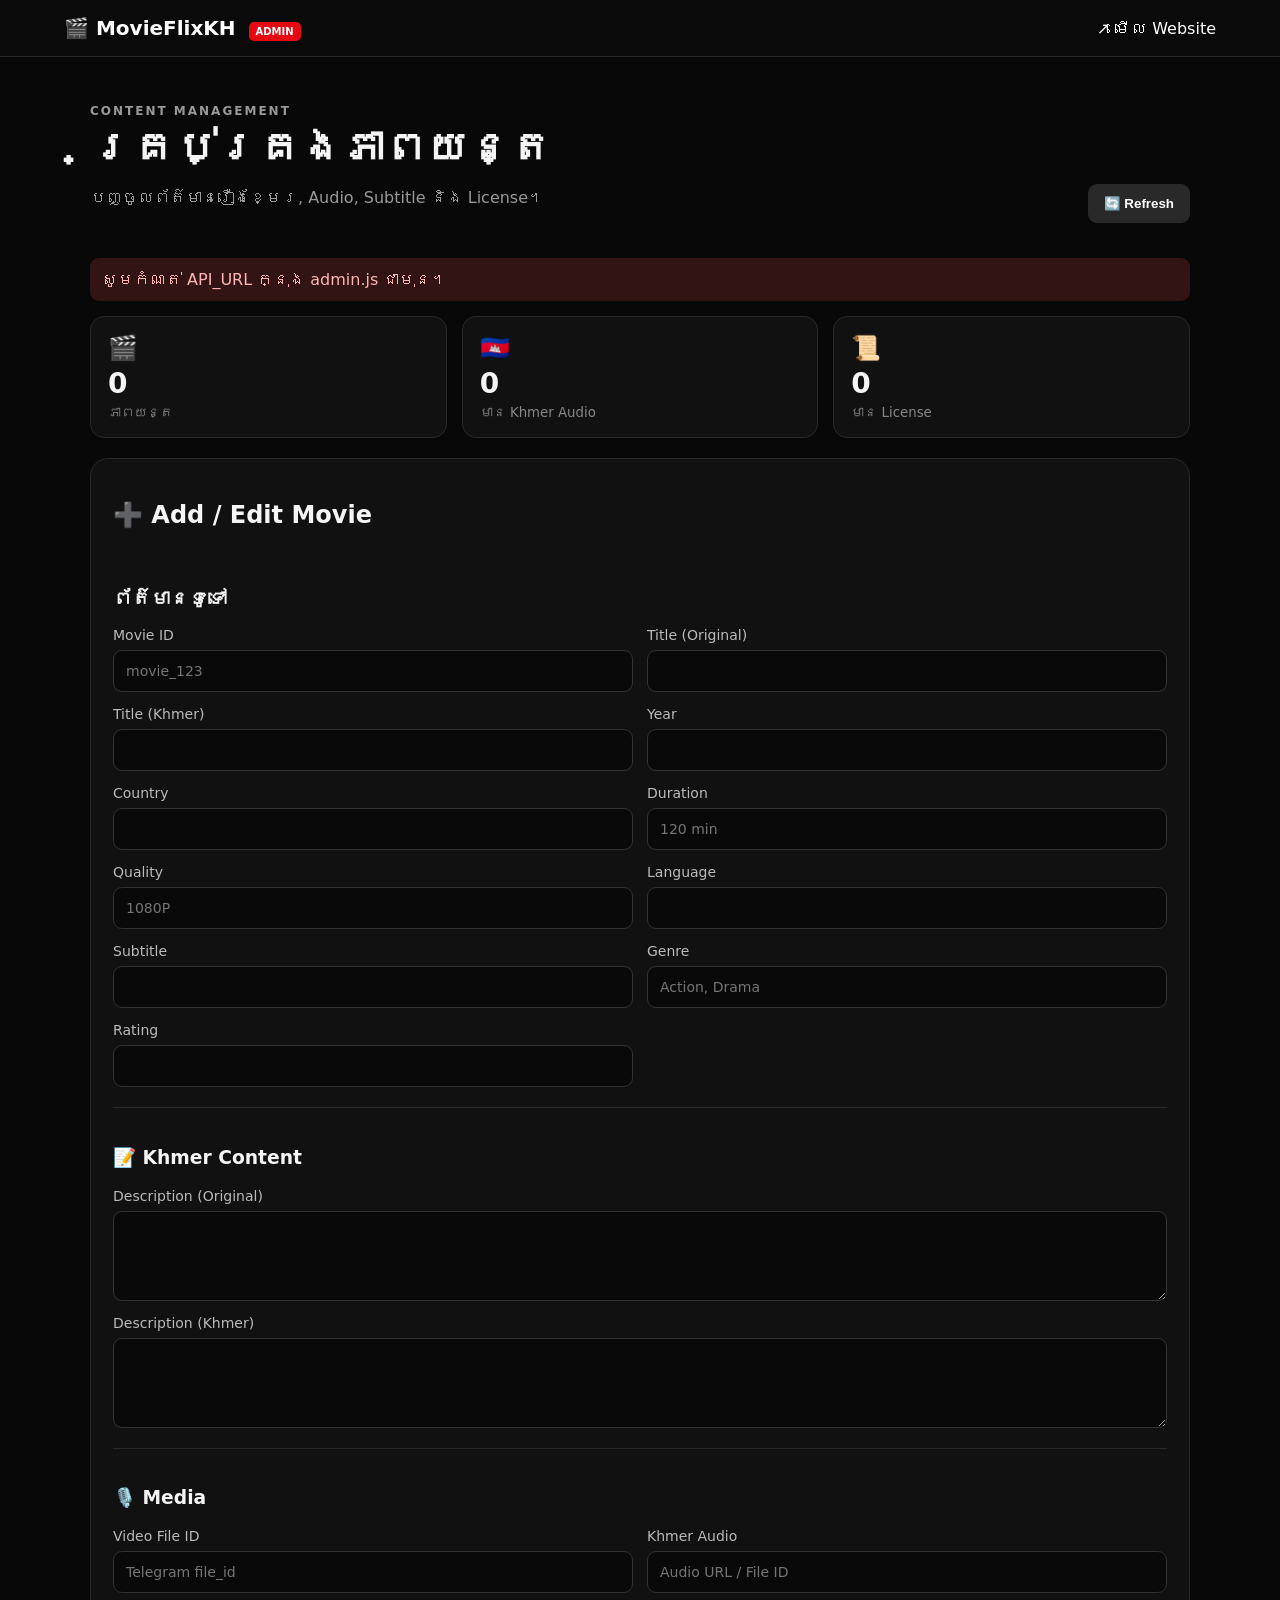
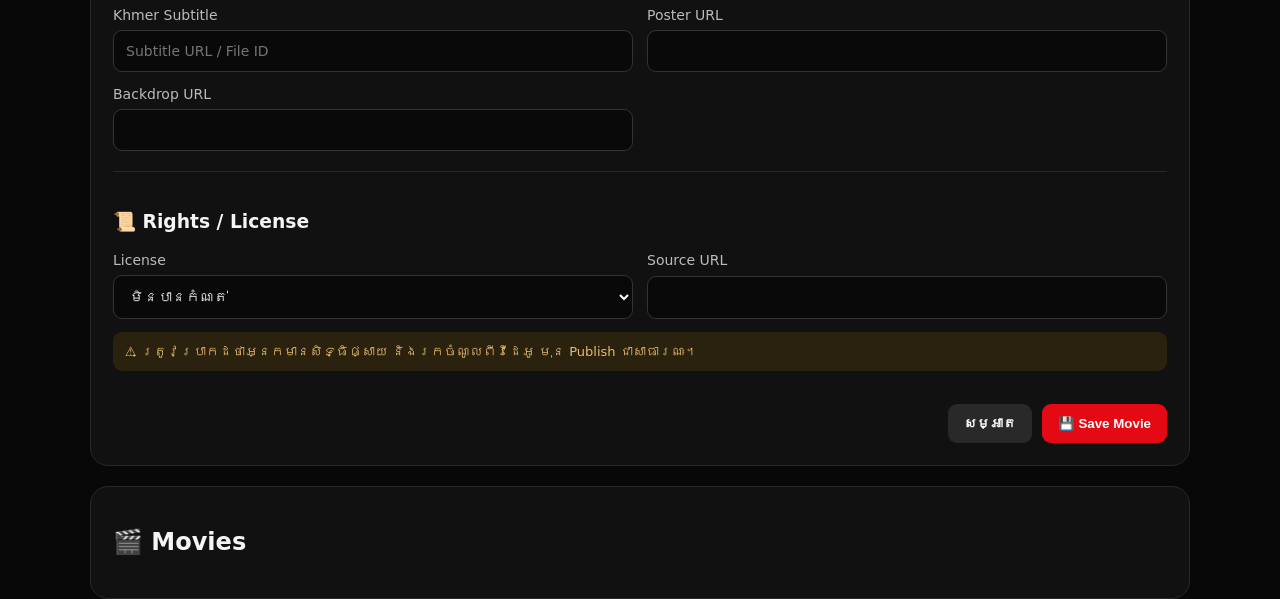
==== admin/index.html @ 7a0fedc2 "Add files via upload" ====
<!DOCTYPE html>
<html lang="km">
<head>
<meta charset="UTF-8">
<meta name="viewport" content="width=device-width,initial-scale=1">
<meta name="robots" content="noindex,nofollow">
<title>MovieFlixKH Admin</title>
<link rel="stylesheet" href="admin.css">
<script src="admin.js" defer></script>
</head>
<body>
<header class="admin-header">
  <a class="brand" href="../index.html">🎬 MovieFlixKH <small>ADMIN</small></a>
  <a href="../index.html">↗ មើល Website</a>
</header>
<main>
<section class="heading">
  <div><p class="eyebrow">CONTENT MANAGEMENT</p><h1>គ្រប់គ្រងភាពយន្ត</h1><p>បញ្ចូលព័ត៌មានរឿងខ្មែរ, Audio, Subtitle និង License។</p></div>
  <button id="refreshButton" class="secondary" type="button">🔄 Refresh</button>
</section>
<div id="adminMessage" class="message" role="status" hidden></div>

<section class="stats">
  <div><span>🎬</span><b id="movieCount">0</b><small>ភាពយន្ត</small></div>
  <div><span>🇰🇭</span><b id="khmerCount">0</b><small>មាន Khmer Audio</small></div>
  <div><span>📜</span><b id="licensedCount">0</b><small>មាន License</small></div>
</section>

<section class="panel">
<h2>➕ Add / Edit Movie</h2>
<form id="movieForm">
<div class="section"><h3>ព័ត៌មានទូទៅ</h3><div class="grid">
<label>Movie ID<input id="movieId" placeholder="movie_123"></label>
<label>Title (Original)<input id="title" required></label>
<label>Title (Khmer)<input id="titleKh"></label>
<label>Year<input id="year"></label>
<label>Country<input id="country"></label>
<label>Duration<input id="duration" placeholder="120 min"></label>
<label>Quality<input id="quality" placeholder="1080P"></label>
<label>Language<input id="language"></label>
<label>Subtitle<input id="subtitle"></label>
<label>Genre<input id="genre" placeholder="Action, Drama"></label>
<label>Rating<input id="rating" type="number" min="0" max="10" step=".1"></label>
</div></div>

<div class="section"><h3>📝 Khmer Content</h3><div class="one">
<label>Description (Original)<textarea id="description" rows="4"></textarea></label>
<label>Description (Khmer)<textarea id="descriptionKh" rows="4"></textarea></label>
</div></div>

<div class="section"><h3>🎙️ Media</h3><div class="grid">
<label>Video File ID<input id="videoFileId" placeholder="Telegram file_id"></label>
<label>Khmer Audio<input id="khmerAudio" placeholder="Audio URL / File ID"></label>
<label>Khmer Subtitle<input id="khmerSubtitle" placeholder="Subtitle URL / File ID"></label>
<label>Poster URL<input id="poster" type="url"></label>
<label>Backdrop URL<input id="backdrop" type="url"></label>
</div></div>

<div class="section"><h3>📜 Rights / License</h3><div class="grid">
<label>License<select id="license">
<option value="">មិនបានកំណត់</option>
<option value="owned">Owned</option>
<option value="licensed">Licensed</option>
<option value="public-domain">Public Domain</option>
<option value="creative-commons">Creative Commons</option>
</select></label>
<label>Source URL<input id="source" type="url"></label>
</div><p class="warning">⚠️ ត្រូវប្រាកដថាអ្នកមានសិទ្ធិផ្សាយ និងរកចំណូលពីវីដេអូ មុន Publish ជាសាធារណៈ។</p></div>

<div class="actions"><button id="resetButton" class="secondary" type="reset">សម្អាត</button><button class="primary" type="submit">💾 Save Movie</button></div>
</form>
</section>

<section class="panel"><h2>🎬 Movies</h2><div id="movieList"></div></section>
</main>
</body>
</html>
---- admin/admin.css ----
*{box-sizing:border-box}body{margin:0;background:#080808;color:#f5f5f5;font-family:system-ui,"Noto Sans Khmer",sans-serif}.admin-header{position:sticky;top:0;z-index:5;display:flex;justify-content:space-between;align-items:center;padding:16px 5%;background:#0b0b0bf2;border-bottom:1px solid #292929}.admin-header a{color:#fff;text-decoration:none}.brand{font-size:20px;font-weight:800}.brand small{background:#e50914;padding:4px 7px;border-radius:5px;font-size:10px;margin-left:6px}.heading{display:flex;justify-content:space-between;align-items:end;gap:20px}.eyebrow{color:#e50914;font-size:12px;font-weight:800;letter-spacing:2px;margin-bottom:5px}.heading h1{margin:0 0 7px;font-size:clamp(28px,6vw,42px)}.heading p{color:#999}.heading,.panel,.stats{width:min(1100px,92%);margin-left:auto;margin-right:auto}.heading{padding:35px 0 20px}.panel{margin-top:20px;padding:22px;border:1px solid #292929;border-radius:18px;background:#111}.stats{display:grid;grid-template-columns:repeat(3,1fr);gap:15px;margin-top:15px}.stats>div{padding:17px;border:1px solid #292929;border-radius:14px;background:#111;display:grid;gap:5px}.stats span{font-size:24px}.stats b{font-size:28px}.stats small{color:#888}.section{border-top:1px solid #282828;padding:20px 0}.section:first-child{border-top:0}.grid{display:grid;grid-template-columns:repeat(2,1fr);gap:14px}.one{display:grid;gap:14px}label{display:grid;gap:7px;color:#bbb;font-size:14px}input,textarea,select{width:100%;padding:12px;border:1px solid #333;border-radius:9px;background:#090909;color:#fff;font:inherit}input:focus,textarea:focus,select:focus{outline:1px solid #e50914}.actions{display:flex;justify-content:flex-end;gap:10px}.primary,.secondary{border:0;border-radius:9px;padding:12px 16px;font-weight:700;cursor:pointer}.primary{background:#e50914;color:white}.secondary{background:#292929;color:white}.warning{padding:12px;border-radius:9px;background:#2a210f;color:#e6bd6c;font-size:13px}.message{margin:15px auto;padding:12px;width:min(1100px,92%);border-radius:9px;background:#173017;color:#b9f0b9}.message.error{background:#321414;color:#ffb5b5}.movie-row{display:flex;justify-content:space-between;gap:15px;padding:14px;margin-top:10px;border:1px solid #292929;border-radius:10px;background:#0b0b0b}.movie-row small{display:block;color:#888;margin-top:5px}@media(max-width:700px){.heading{display:block}.stats{grid-template-columns:1fr}.grid{grid-template-columns:1fr}.panel{padding:16px}.movie-row{display:block}.movie-row button{margin-top:10px;width:100%}}
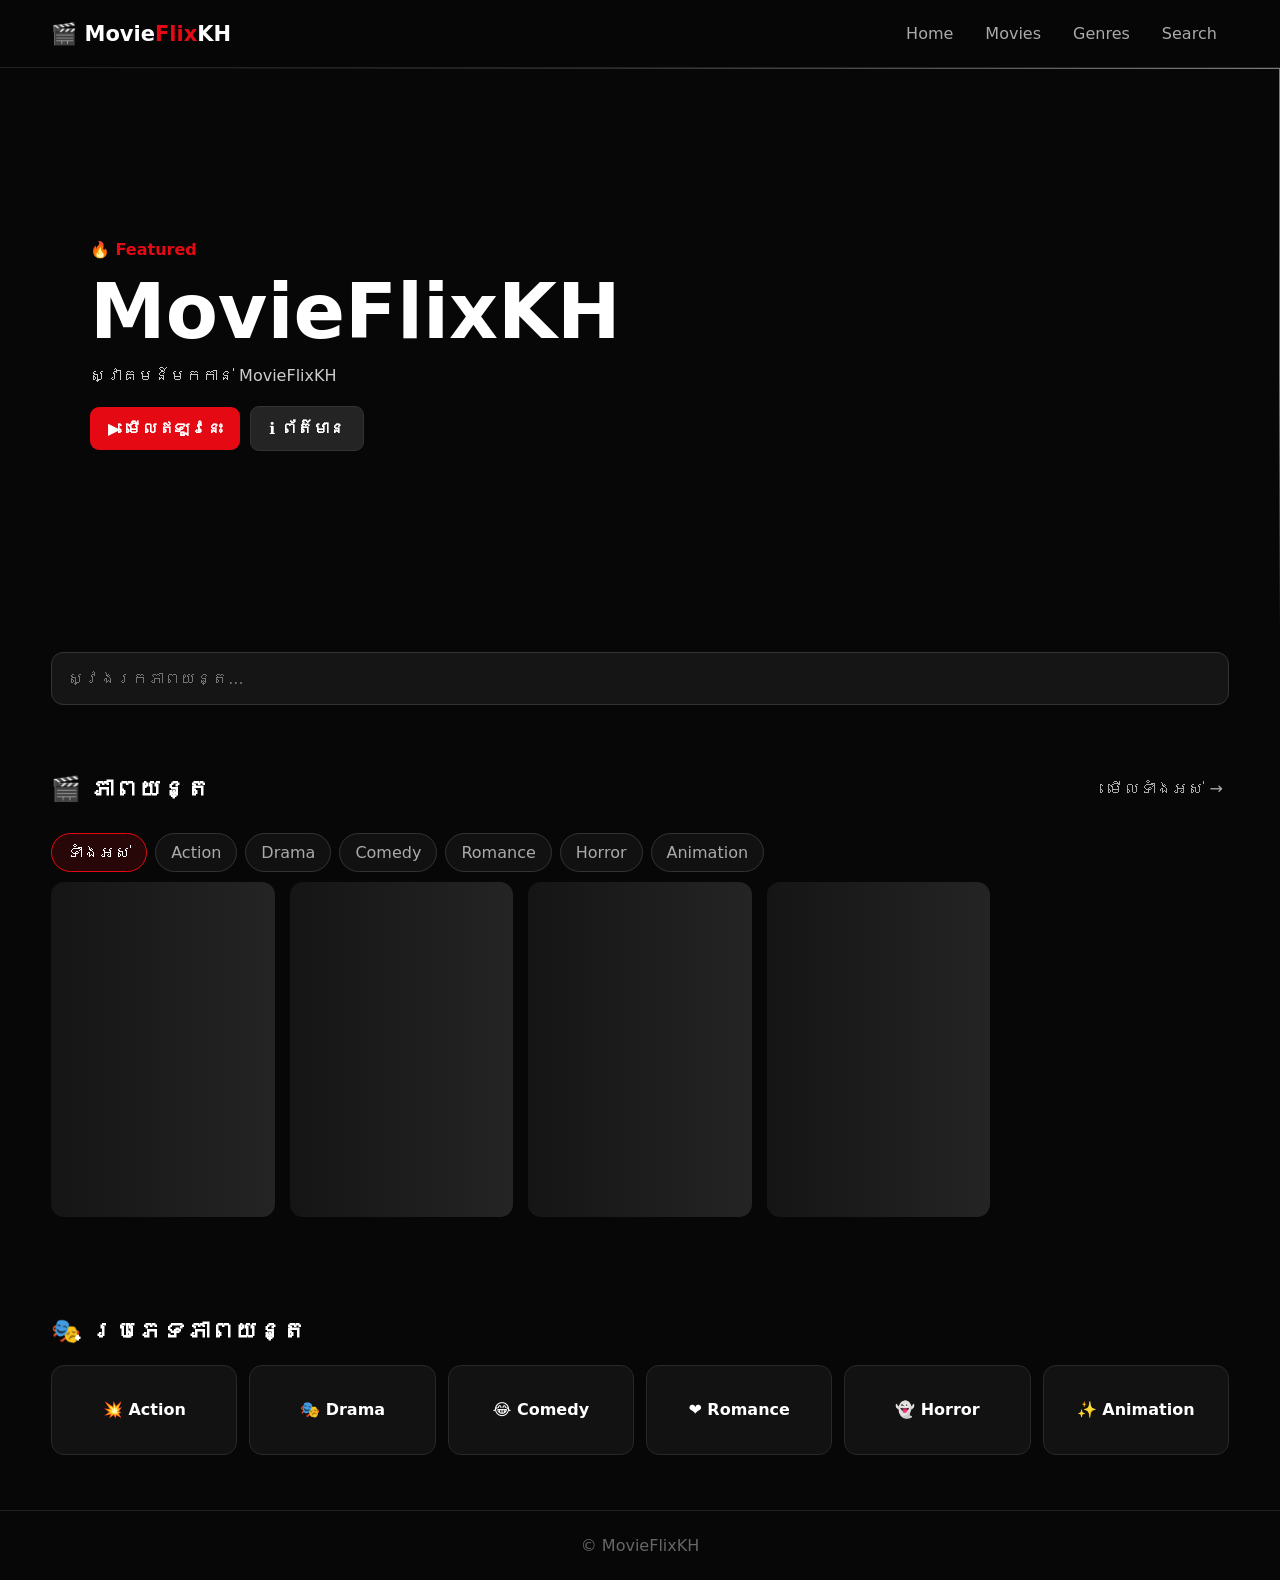
==== commit d0632812: "Add files via upload" ====
--- a/admin/index.html
+++ b/admin/index.html
@@ -1,77 +1,86 @@
-<!DOCTYPE html>
+<!doctype html>
 <html lang="km">
 <head>
-<meta charset="UTF-8">
+<meta charset="utf-8">
 <meta name="viewport" content="width=device-width,initial-scale=1">
-<meta name="robots" content="noindex,nofollow">
-<title>MovieFlixKH Admin</title>
-<link rel="stylesheet" href="admin.css">
-<script src="admin.js" defer></script>
+<meta name="description" content="MovieFlixKH - មើលភាពយន្ត និងវីដេអូអនឡាញ">
+<meta name="theme-color" content="#070707">
+<title>MovieFlixKH</title>
+<link rel="stylesheet" href="style.css">
+<script src="app.js" defer></script>
 </head>
 <body>
-<header class="admin-header">
-  <a class="brand" href="../index.html">🎬 MovieFlixKH <small>ADMIN</small></a>
-  <a href="../index.html">↗ មើល Website</a>
+<header id="header">
+  <a class="logo" href="#home" aria-label="MovieFlixKH">🎬 Movie<span>Flix</span>KH</a>
+  <nav id="mainNavigation">
+    <a href="#home">Home</a><a href="#movies">Movies</a><a href="#genres">Genres</a><a href="#search">Search</a>
+  </nav>
+  <button id="menuToggle" aria-label="បើកម៉ឺនុយ" aria-expanded="false">☰</button>
 </header>
+
 <main>
-<section class="heading">
-  <div><p class="eyebrow">CONTENT MANAGEMENT</p><h1>គ្រប់គ្រងភាពយន្ត</h1><p>បញ្ចូលព័ត៌មានរឿងខ្មែរ, Audio, Subtitle និង License។</p></div>
-  <button id="refreshButton" class="secondary" type="button">🔄 Refresh</button>
-</section>
-<div id="adminMessage" class="message" role="status" hidden></div>
-
-<section class="stats">
-  <div><span>🎬</span><b id="movieCount">0</b><small>ភាពយន្ត</small></div>
-  <div><span>🇰🇭</span><b id="khmerCount">0</b><small>មាន Khmer Audio</small></div>
-  <div><span>📜</span><b id="licensedCount">0</b><small>មាន License</small></div>
+<section id="home" class="hero">
+  <img id="heroBackdrop" alt="" aria-hidden="true">
+  <div class="heroShade"></div>
+  <div class="heroContent">
+    <b>🔥 Featured</b><h1 id="heroTitle">MovieFlixKH</h1>
+    <div id="heroMeta"></div><p id="heroDescription">ស្វាគមន៍មកកាន់ MovieFlixKH</p>
+    <button id="heroWatchButton" class="primary">▶️ មើលឥឡូវនេះ</button>
+    <button id="heroInfoButton" class="secondary">ℹ️ ព័ត៌មាន</button>
+  </div>
 </section>
 
-<section class="panel">
-<h2>➕ Add / Edit Movie</h2>
-<form id="movieForm">
-<div class="section"><h3>ព័ត៌មានទូទៅ</h3><div class="grid">
-<label>Movie ID<input id="movieId" placeholder="movie_123"></label>
-<label>Title (Original)<input id="title" required></label>
-<label>Title (Khmer)<input id="titleKh"></label>
-<label>Year<input id="year"></label>
-<label>Country<input id="country"></label>
-<label>Duration<input id="duration" placeholder="120 min"></label>
-<label>Quality<input id="quality" placeholder="1080P"></label>
-<label>Language<input id="language"></label>
-<label>Subtitle<input id="subtitle"></label>
-<label>Genre<input id="genre" placeholder="Action, Drama"></label>
-<label>Rating<input id="rating" type="number" min="0" max="10" step=".1"></label>
-</div></div>
-
-<div class="section"><h3>📝 Khmer Content</h3><div class="one">
-<label>Description (Original)<textarea id="description" rows="4"></textarea></label>
-<label>Description (Khmer)<textarea id="descriptionKh" rows="4"></textarea></label>
-</div></div>
-
-<div class="section"><h3>🎙️ Media</h3><div class="grid">
-<label>Video File ID<input id="videoFileId" placeholder="Telegram file_id"></label>
-<label>Khmer Audio<input id="khmerAudio" placeholder="Audio URL / File ID"></label>
-<label>Khmer Subtitle<input id="khmerSubtitle" placeholder="Subtitle URL / File ID"></label>
-<label>Poster URL<input id="poster" type="url"></label>
-<label>Backdrop URL<input id="backdrop" type="url"></label>
-</div></div>
-
-<div class="section"><h3>📜 Rights / License</h3><div class="grid">
-<label>License<select id="license">
-<option value="">មិនបានកំណត់</option>
-<option value="owned">Owned</option>
-<option value="licensed">Licensed</option>
-<option value="public-domain">Public Domain</option>
-<option value="creative-commons">Creative Commons</option>
-</select></label>
-<label>Source URL<input id="source" type="url"></label>
-</div><p class="warning">⚠️ ត្រូវប្រាកដថាអ្នកមានសិទ្ធិផ្សាយ និងរកចំណូលពីវីដេអូ មុន Publish ជាសាធារណៈ។</p></div>
-
-<div class="actions"><button id="resetButton" class="secondary" type="reset">សម្អាត</button><button class="primary" type="submit">💾 Save Movie</button></div>
-</form>
+<section id="search" class="search">
+  <label class="sr-only" for="searchInput">ស្វែងរកភាពយន្ត</label>
+  <input id="searchInput" type="search" placeholder="ស្វែងរកភាពយន្ត..." autocomplete="off">
+  <button id="clearSearchButton" aria-label="លុបការស្វែងរក" hidden>✕</button>
 </section>
 
-<section class="panel"><h2>🎬 Movies</h2><div id="movieList"></div></section>
+<section id="movies" class="section">
+  <div class="heading"><h2>🎬 ភាពយន្ត</h2><button id="viewAllButton">មើលទាំងអស់ →</button></div>
+  <div id="categoryContainer" class="categories">
+    <button class="category active" data-category="all">ទាំងអស់</button>
+    <button class="category" data-category="action">Action</button>
+    <button class="category" data-category="drama">Drama</button>
+    <button class="category" data-category="comedy">Comedy</button>
+    <button class="category" data-category="romance">Romance</button>
+    <button class="category" data-category="horror">Horror</button>
+    <button class="category" data-category="animation">Animation</button>
+  </div>
+  <div id="loading" class="grid"><div class="skeleton"></div><div class="skeleton"></div><div class="skeleton"></div><div class="skeleton"></div></div>
+  <div id="error" class="state" hidden><h3>⚠️ មិនអាចភ្ជាប់ទៅ Server បានទេ</h3><button id="retryButton" class="primary">🔄 ព្យាយាមម្តងទៀត</button></div>
+  <div id="emptyState" class="state" hidden><div>🎬</div><h3>មិនទាន់មានភាពយន្តទេ</h3><p id="emptyMessage"></p></div>
+  <div id="movieGrid" class="grid"></div>
+</section>
+
+<section id="genres" class="section">
+  <h2>🎭 ប្រភេទភាពយន្ត</h2>
+  <div id="genreGrid" class="genreGrid">
+    <button data-genre="Action">💥 Action</button><button data-genre="Drama">🎭 Drama</button>
+    <button data-genre="Comedy">😂 Comedy</button><button data-genre="Romance">❤️ Romance</button>
+    <button data-genre="Horror">👻 Horror</button><button data-genre="Animation">✨ Animation</button>
+  </div>
+</section>
 </main>
+
+<div id="playerModal" class="modal" hidden>
+  <div class="modalBox">
+    <div class="modalHead"><h2 id="playerMovieTitle">Movie</h2><button id="closePlayerButton">✕</button></div>
+    <video id="videoPlayer" controls playsinline preload="metadata"></video>
+    <div class="details">
+      <h2 id="detailsTitle">Movie</h2><p id="detailsDescription"></p>
+      <div id="detailsGrid"></div>
+      <button id="downloadButton" class="primary">📥 Download</button>
+      <button id="shareButton" class="secondary">🔗 Share</button>
+    </div>
+  </div>
+</div>
+
+<div id="infoModal" class="modal" hidden>
+  <div class="modalBox"><div class="modalHead"><h2 id="infoModalTitle">ព័ត៌មាន</h2><button id="closeInfoButton">✕</button></div><div id="infoModalBody" class="details"></div></div>
+</div>
+
+<div id="toast" class="toast" hidden></div>
+<footer>© <span id="currentYear"></span> MovieFlixKH</footer>
 </body>
-</html>+</html>
--- a/admin/style.css
+++ b/admin/style.css
@@ -0,0 +1,7 @@
+*{box-sizing:border-box}html{scroll-behavior:smooth}body{margin:0;background:#070707;color:#fff;font-family:system-ui,-apple-system,"Noto Sans Khmer",Arial,sans-serif}button,input{font:inherit}button{cursor:pointer}a{color:inherit;text-decoration:none}
+#header{height:68px;position:sticky;top:0;z-index:20;background:rgba(7,7,7,.9);backdrop-filter:blur(15px);display:flex;align-items:center;gap:25px;padding:0 4%;border-bottom:1px solid #222}.logo{font-size:21px;font-weight:900}.logo span{color:#e50914}nav{margin-left:auto;display:flex;gap:8px}nav a{padding:9px 12px;color:#aaa;border-radius:8px}nav a:hover{color:#fff;background:#171717}#menuToggle{display:none;margin-left:auto;background:#171717;color:#fff;border:1px solid #333;border-radius:50%;width:42px;height:42px}
+.hero{min-height:560px;position:relative;display:flex;align-items:center;overflow:hidden}.hero>img{position:absolute;inset:0;width:100%;height:100%;object-fit:cover;opacity:.7}.heroShade{position:absolute;inset:0;background:linear-gradient(90deg,#070707 5%,rgba(7,7,7,.7) 48%,rgba(7,7,7,.1)),linear-gradient(0deg,#070707,transparent 45%)}.heroContent{position:relative;z-index:1;width:min(92%,1100px);margin:auto}.heroContent>b{color:#e50914}.heroContent h1{font-size:clamp(40px,7vw,76px);line-height:1;margin:15px 0}.heroContent p{max-width:650px;color:#ccc}.primary,.secondary{border:0;border-radius:9px;padding:12px 18px;font-weight:800;margin:5px 5px 5px 0}.primary{background:#e50914;color:#fff}.secondary{background:#242424;color:#fff;border:1px solid #333}
+.search,.section{width:min(92%,1200px);margin:auto}.search{margin-top:-1px;padding:25px 0}.search input{width:100%;padding:16px;border:1px solid #333;border-radius:12px;background:#151515;color:#fff;outline:none}.heading{display:flex;justify-content:space-between;align-items:center}.heading button{background:none;border:0;color:#aaa}.section{padding:25px 0 55px}.categories{display:flex;gap:8px;overflow:auto;padding:10px 0}.category{white-space:nowrap;border:1px solid #333;border-radius:99px;background:#111;color:#aaa;padding:9px 15px}.category.active,.category:hover{background:#e5091425;border-color:#e50914;color:#fff}
+.grid{display:grid;grid-template-columns:repeat(2,minmax(0,1fr));gap:15px}.movie{background:#121212;border:1px solid #242424;border-radius:13px;overflow:hidden}.poster{aspect-ratio:2/3;background:#191919;position:relative}.poster img{width:100%;height:100%;object-fit:cover}.placeholder{height:100%;display:grid;place-items:center;font-size:45px;color:#777}.badge{position:absolute;top:8px;left:8px;background:#000c;padding:4px 7px;border-radius:5px;font-size:11px}.rating{left:auto;right:8px;color:#ffd15c}.movieBody{padding:12px}.movieBody h3{margin:0;white-space:nowrap;overflow:hidden;text-overflow:ellipsis}.movieBody small{color:#888}.watch{width:100%;margin-top:10px;padding:10px;border:0;border-radius:8px;background:#e509141f;color:#fff;font-weight:800}.watch:hover{background:#e50914}.skeleton{aspect-ratio:2/3;border-radius:13px;background:linear-gradient(90deg,#151515,#242424,#151515);background-size:200% 100%;animation:sk 1.2s infinite}@keyframes sk{to{background-position:-200% 0}}.state{text-align:center;padding:60px 10px;color:#aaa}.genreGrid{display:grid;grid-template-columns:repeat(2,1fr);gap:12px}.genreGrid button{min-height:90px;background:#121212;color:#fff;border:1px solid #282828;border-radius:13px;font-weight:800}
+.modal{position:fixed;inset:0;z-index:100;background:#000d;overflow:auto;padding:20px}.modalBox{width:min(100%,950px);margin:20px auto;background:#090909;border:1px solid #292929;border-radius:14px;overflow:hidden}.modalHead{display:flex;align-items:center;justify-content:space-between;padding:12px 15px;border-bottom:1px solid #222}.modalHead button{background:#222;color:#fff;border:0;border-radius:50%;width:40px;height:40px}.modalBox video{width:100%;background:#000;max-height:70vh}.details{padding:18px;color:#ccc}.details h2{color:#fff}.detailsGrid{display:grid;grid-template-columns:repeat(2,1fr);gap:10px;margin:15px 0}.detailsGrid div{background:#151515;border:1px solid #242424;border-radius:9px;padding:10px}.toast{position:fixed;bottom:20px;left:50%;transform:translateX(-50%);background:#222;border:1px solid #444;padding:12px 16px;border-radius:10px;z-index:200}footer{text-align:center;border-top:1px solid #222;padding:25px;color:#666}.sr-only{position:absolute;width:1px;height:1px;overflow:hidden}
+@media(min-width:600px){.grid{grid-template-columns:repeat(3,1fr)}.genreGrid{grid-template-columns:repeat(3,1fr)}}@media(min-width:950px){.grid{grid-template-columns:repeat(5,1fr)}.genreGrid{grid-template-columns:repeat(6,1fr)}}@media(max-width:700px){nav{display:none;position:absolute;top:68px;left:0;right:0;background:#090909;padding:10px 4%;flex-direction:column}nav.open{display:flex}#menuToggle{display:block}.hero{min-height:500px}.heroContent{padding-top:70px}.modal{padding:0}.modalBox{margin:0;min-height:100%;border-radius:0;border:0}}
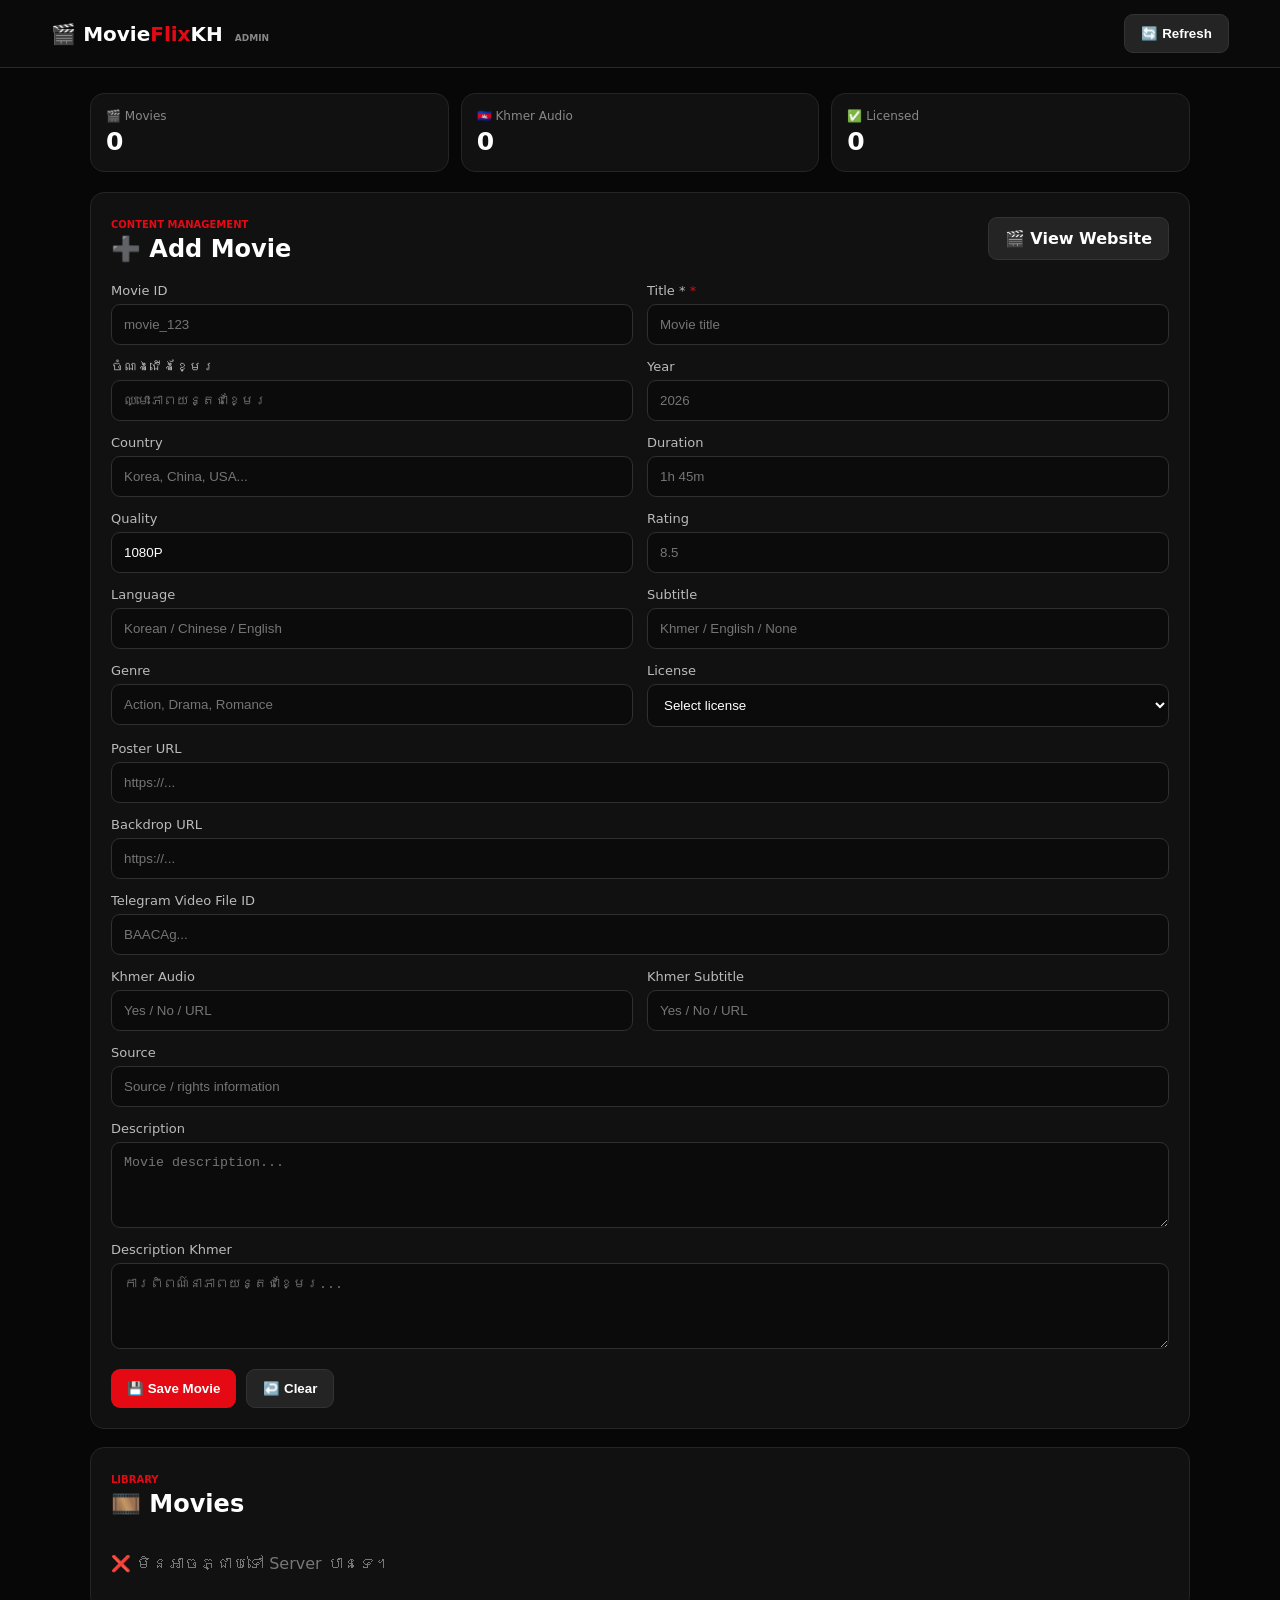
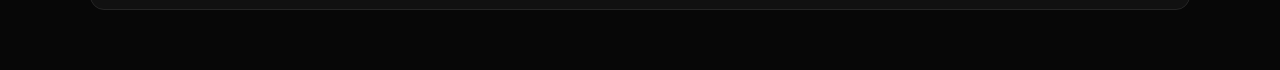
==== commit 725e98db: "Add files via upload" ====
--- a/admin/index.html
+++ b/admin/index.html
@@ -3,84 +3,75 @@
 <head>
 <meta charset="utf-8">
 <meta name="viewport" content="width=device-width,initial-scale=1">
-<meta name="description" content="MovieFlixKH - មើលភាពយន្ត និងវីដេអូអនឡាញ">
-<meta name="theme-color" content="#070707">
-<title>MovieFlixKH</title>
-<link rel="stylesheet" href="style.css">
-<script src="app.js" defer></script>
+<meta name="theme-color" content="#090909">
+<title>MovieFlixKH Admin</title>
+<link rel="stylesheet" href="admin.css">
+<script src="admin.js" defer></script>
 </head>
 <body>
-<header id="header">
-  <a class="logo" href="#home" aria-label="MovieFlixKH">🎬 Movie<span>Flix</span>KH</a>
-  <nav id="mainNavigation">
-    <a href="#home">Home</a><a href="#movies">Movies</a><a href="#genres">Genres</a><a href="#search">Search</a>
-  </nav>
-  <button id="menuToggle" aria-label="បើកម៉ឺនុយ" aria-expanded="false">☰</button>
+<header class="adminHeader">
+  <a href="../" class="logo" aria-label="MovieFlixKH">🎬 Movie<span>Flix</span>KH <small>ADMIN</small></a>
+  <button id="refreshButton" class="secondary" type="button">🔄 Refresh</button>
 </header>
 
-<main>
-<section id="home" class="hero">
-  <img id="heroBackdrop" alt="" aria-hidden="true">
-  <div class="heroShade"></div>
-  <div class="heroContent">
-    <b>🔥 Featured</b><h1 id="heroTitle">MovieFlixKH</h1>
-    <div id="heroMeta"></div><p id="heroDescription">ស្វាគមន៍មកកាន់ MovieFlixKH</p>
-    <button id="heroWatchButton" class="primary">▶️ មើលឥឡូវនេះ</button>
-    <button id="heroInfoButton" class="secondary">ℹ️ ព័ត៌មាន</button>
-  </div>
-</section>
+<main class="container">
+  <section class="stats">
+    <div><span>🎬 Movies</span><strong id="movieCount">0</strong></div>
+    <div><span>🇰🇭 Khmer Audio</span><strong id="khmerCount">0</strong></div>
+    <div><span>✅ Licensed</span><strong id="licensedCount">0</strong></div>
+  </section>
 
-<section id="search" class="search">
-  <label class="sr-only" for="searchInput">ស្វែងរកភាពយន្ត</label>
-  <input id="searchInput" type="search" placeholder="ស្វែងរកភាពយន្ត..." autocomplete="off">
-  <button id="clearSearchButton" aria-label="លុបការស្វែងរក" hidden>✕</button>
-</section>
+  <div id="adminMessage" class="message" hidden></div>
 
-<section id="movies" class="section">
-  <div class="heading"><h2>🎬 ភាពយន្ត</h2><button id="viewAllButton">មើលទាំងអស់ →</button></div>
-  <div id="categoryContainer" class="categories">
-    <button class="category active" data-category="all">ទាំងអស់</button>
-    <button class="category" data-category="action">Action</button>
-    <button class="category" data-category="drama">Drama</button>
-    <button class="category" data-category="comedy">Comedy</button>
-    <button class="category" data-category="romance">Romance</button>
-    <button class="category" data-category="horror">Horror</button>
-    <button class="category" data-category="animation">Animation</button>
-  </div>
-  <div id="loading" class="grid"><div class="skeleton"></div><div class="skeleton"></div><div class="skeleton"></div><div class="skeleton"></div></div>
-  <div id="error" class="state" hidden><h3>⚠️ មិនអាចភ្ជាប់ទៅ Server បានទេ</h3><button id="retryButton" class="primary">🔄 ព្យាយាមម្តងទៀត</button></div>
-  <div id="emptyState" class="state" hidden><div>🎬</div><h3>មិនទាន់មានភាពយន្តទេ</h3><p id="emptyMessage"></p></div>
-  <div id="movieGrid" class="grid"></div>
-</section>
+  <section class="panel">
+    <div class="panelHead">
+      <div><small>CONTENT MANAGEMENT</small><h1>➕ Add Movie</h1></div>
+      <a href="../" class="secondary">🎬 View Website</a>
+    </div>
 
-<section id="genres" class="section">
-  <h2>🎭 ប្រភេទភាពយន្ត</h2>
-  <div id="genreGrid" class="genreGrid">
-    <button data-genre="Action">💥 Action</button><button data-genre="Drama">🎭 Drama</button>
-    <button data-genre="Comedy">😂 Comedy</button><button data-genre="Romance">❤️ Romance</button>
-    <button data-genre="Horror">👻 Horror</button><button data-genre="Animation">✨ Animation</button>
-  </div>
-</section>
+    <form id="movieForm" autocomplete="off">
+      <div class="formGrid">
+        <div class="field"><label for="movieId">Movie ID</label><input id="movieId" placeholder="movie_123"></div>
+        <div class="field required"><label for="title">Title *</label><input id="title" required placeholder="Movie title"></div>
+        <div class="field"><label for="titleKh">ចំណងជើងខ្មែរ</label><input id="titleKh" placeholder="ឈ្មោះភាពយន្តជាខ្មែរ"></div>
+        <div class="field"><label for="year">Year</label><input id="year" inputmode="numeric" placeholder="2026"></div>
+        <div class="field"><label for="country">Country</label><input id="country" placeholder="Korea, China, USA..."></div>
+        <div class="field"><label for="duration">Duration</label><input id="duration" placeholder="1h 45m"></div>
+        <div class="field"><label for="quality">Quality</label><input id="quality" value="1080P" placeholder="1080P"></div>
+        <div class="field"><label for="rating">Rating</label><input id="rating" type="number" min="0" max="10" step="0.1" placeholder="8.5"></div>
+        <div class="field"><label for="language">Language</label><input id="language" placeholder="Korean / Chinese / English"></div>
+        <div class="field"><label for="subtitle">Subtitle</label><input id="subtitle" placeholder="Khmer / English / None"></div>
+        <div class="field"><label for="genre">Genre</label><input id="genre" placeholder="Action, Drama, Romance"></div>
+        <div class="field"><label for="license">License</label>
+          <select id="license">
+            <option value="">Select license</option>
+            <option value="owned">Owned</option>
+            <option value="licensed">Licensed</option>
+            <option value="public-domain">Public Domain</option>
+            <option value="creative-commons">Creative Commons</option>
+          </select>
+        </div>
+        <div class="field full"><label for="poster">Poster URL</label><input id="poster" type="url" placeholder="https://..."></div>
+        <div class="field full"><label for="backdrop">Backdrop URL</label><input id="backdrop" type="url" placeholder="https://..."></div>
+        <div class="field full"><label for="videoFileId">Telegram Video File ID</label><input id="videoFileId" placeholder="BAACAg..."></div>
+        <div class="field"><label for="khmerAudio">Khmer Audio</label><input id="khmerAudio" placeholder="Yes / No / URL"></div>
+        <div class="field"><label for="khmerSubtitle">Khmer Subtitle</label><input id="khmerSubtitle" placeholder="Yes / No / URL"></div>
+        <div class="field full"><label for="source">Source</label><input id="source" placeholder="Source / rights information"></div>
+        <div class="field full"><label for="description">Description</label><textarea id="description" rows="4" placeholder="Movie description..."></textarea></div>
+        <div class="field full"><label for="descriptionKh">Description Khmer</label><textarea id="descriptionKh" rows="4" placeholder="ការពិពណ៌នាភាពយន្តជាខ្មែរ..."></textarea></div>
+      </div>
+
+      <div class="formActions">
+        <button id="saveButton" class="primary" type="submit">💾 Save Movie</button>
+        <button id="resetButton" class="secondary" type="reset">↩️ Clear</button>
+      </div>
+    </form>
+  </section>
+
+  <section class="panel">
+    <div class="panelHead"><div><small>LIBRARY</small><h2>🎞️ Movies</h2></div></div>
+    <div id="movieList" class="movieList"><p class="muted">កំពុងផ្ទុក...</p></div>
+  </section>
 </main>
-
-<div id="playerModal" class="modal" hidden>
-  <div class="modalBox">
-    <div class="modalHead"><h2 id="playerMovieTitle">Movie</h2><button id="closePlayerButton">✕</button></div>
-    <video id="videoPlayer" controls playsinline preload="metadata"></video>
-    <div class="details">
-      <h2 id="detailsTitle">Movie</h2><p id="detailsDescription"></p>
-      <div id="detailsGrid"></div>
-      <button id="downloadButton" class="primary">📥 Download</button>
-      <button id="shareButton" class="secondary">🔗 Share</button>
-    </div>
-  </div>
-</div>
-
-<div id="infoModal" class="modal" hidden>
-  <div class="modalBox"><div class="modalHead"><h2 id="infoModalTitle">ព័ត៌មាន</h2><button id="closeInfoButton">✕</button></div><div id="infoModalBody" class="details"></div></div>
-</div>
-
-<div id="toast" class="toast" hidden></div>
-<footer>© <span id="currentYear"></span> MovieFlixKH</footer>
 </body>
 </html>
--- a/admin/admin.css
+++ b/admin/admin.css
@@ -0,0 +1 @@
+*{box-sizing:border-box}body{margin:0;background:#070707;color:#fff;font-family:system-ui,-apple-system,"Noto Sans Khmer",Arial,sans-serif}.adminHeader{height:68px;position:sticky;top:0;z-index:10;background:#0b0b0bf2;border-bottom:1px solid #292929;display:flex;align-items:center;justify-content:space-between;padding:0 max(16px,4%);backdrop-filter:blur(12px)}.logo{font-size:20px;font-weight:900;text-decoration:none;color:#fff}.logo span{color:#e50914}.logo small{color:#888;font-size:9px;margin-left:5px}.container{width:min(94%,1100px);margin:auto;padding:25px 0 60px}.stats{display:grid;grid-template-columns:repeat(3,1fr);gap:12px;margin-bottom:20px}.stats div,.panel{background:#111;border:1px solid #252525;border-radius:14px}.stats div{padding:15px}.stats span{display:block;color:#888;font-size:12px}.stats strong{display:block;font-size:25px;margin-top:4px}.panel{padding:20px;margin-top:18px}.panelHead{display:flex;align-items:center;justify-content:space-between;gap:15px;margin-bottom:20px}.panelHead small{color:#e50914;font-size:10px;font-weight:900}.panelHead h1,.panelHead h2{margin:3px 0 0}.formGrid{display:grid;grid-template-columns:repeat(2,1fr);gap:14px}.field{display:flex;flex-direction:column;gap:6px}.field.full{grid-column:1/-1}.field label{font-size:13px;color:#bbb}.field.required label:after{content:" *";color:#e50914}.field input,.field textarea,.field select{width:100%;border:1px solid #303030;border-radius:9px;background:#0b0b0b;color:#fff;padding:12px;outline:none}.field textarea{resize:vertical}.field input:focus,.field textarea:focus,.field select:focus{border-color:#e50914}.primary,.secondary{border:0;border-radius:9px;padding:11px 16px;font-weight:800;text-decoration:none;display:inline-flex;align-items:center;justify-content:center}.primary{background:#e50914;color:#fff}.secondary{background:#242424;color:#fff;border:1px solid #333}.formActions{display:flex;gap:10px;margin-top:20px}.message{padding:12px 15px;border-radius:9px;margin:15px 0;background:#182918;border:1px solid #315d31;color:#c8ffc8}.message.error{background:#281313;border-color:#6a2929;color:#ffc8c8}.movieList{display:grid;gap:10px}.movie-row{display:flex;justify-content:space-between;align-items:center;gap:12px;padding:13px;background:#0b0b0b;border:1px solid #242424;border-radius:10px}.movie-row strong,.movie-row small{display:block}.movie-row small{color:#777;margin-top:3px}.muted{color:#777}@media(max-width:650px){.stats{grid-template-columns:1fr}.formGrid{grid-template-columns:1fr}.field.full{grid-column:auto}.panelHead{align-items:flex-start;flex-direction:column}.formActions{flex-direction:column}.formActions button{width:100%}}
